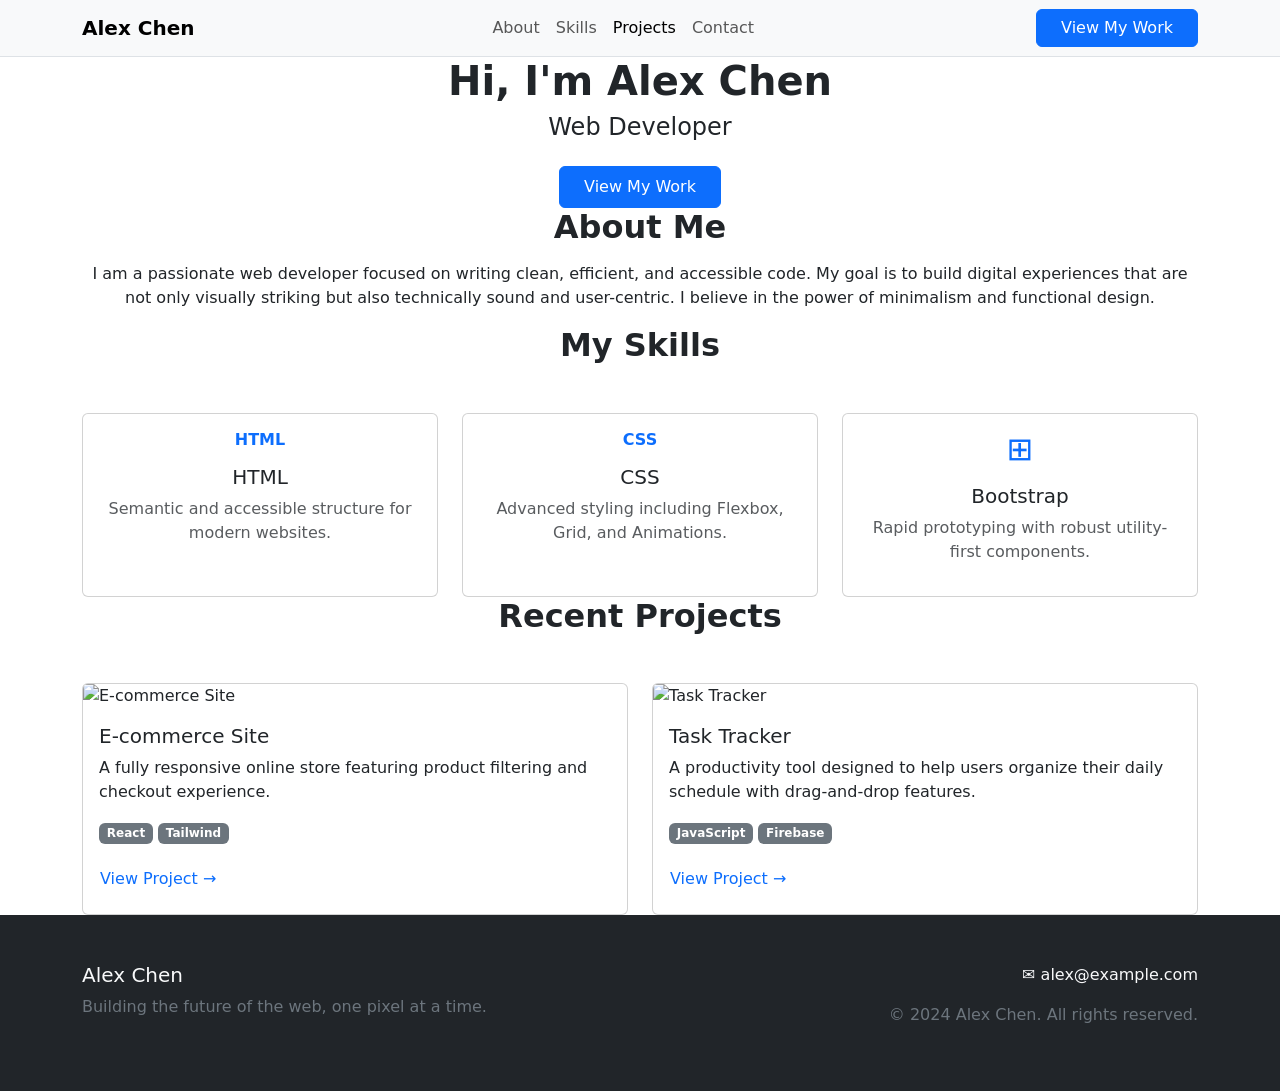
==== bootstrap1.html @ 134c222d "feat: add bootstrap portfolio" ====
<!DOCTYPE html>
<html lang="en">

<head>

    <meta charset="UTF-8">

    <meta name="viewport"
        content="width=device-width, initial-scale=1.0">

    <title>Alex Chen Portfolio</title>

    <!-- Bootstrap CSS -->
    <link href="https://cdn.jsdelivr.net/npm/bootstrap@5.3.3/dist/css/bootstrap.min.css"
        rel="stylesheet">

    <!-- Your CSS File -->
    <link rel="stylesheet" href="style.css1">

</head>

<body>

    <!-- Navbar -->

    <nav class="navbar navbar-expand-lg bg-light border-bottom">

        <div class="container">

            <a class="navbar-brand fw-bold" href="#">
                Alex Chen
            </a>

            <button class="navbar-toggler"
                type="button"
                data-bs-toggle="collapse"
                data-bs-target="#navbarMenu">

                <span class="navbar-toggler-icon"></span>

            </button>

            <div class="collapse navbar-collapse"
                id="navbarMenu">

                <ul class="navbar-nav mx-auto">

                    <li class="nav-item">

                        <a class="nav-link"
                            href="#about">

                            About

                        </a>

                    </li>

                    <li class="nav-item">

                        <a class="nav-link"
                            href="#skills">

                            Skills

                        </a>

                    </li>

                    <li class="nav-item">

                        <a class="nav-link active"
                            href="#projects">

                            Projects

                        </a>

                    </li>

                    <li class="nav-item">

                        <a class="nav-link"
                            href="#contact">

                            Contact

                        </a>

                    </li>

                </ul>

                <a href="#projects"
                    class="btn btn-primary px-4">

                    View My Work

                </a>

            </div>

        </div>

    </nav>


    <!-- Hero Section -->

    <section class="hero text-center">

        <div class="container">

            <h1 class="fw-bold">

                Hi, I'm Alex Chen

            </h1>

            <h4 class="mt-2">

                Web Developer

            </h4>

            <a href="#projects"
                class="btn btn-primary px-4 py-2 mt-3">

                View My Work

            </a>

        </div>

    </section>


    <!-- About Section -->

    <section id="about"
        class="about-section text-center">

        <div class="container">

            <h2 class="fw-bold mb-3">

                About Me

            </h2>

            <p class="about-text mx-auto">

                I am a passionate web developer focused on writing
                clean, efficient, and accessible code. My goal is
                to build digital experiences that are not only
                visually striking but also technically sound and
                user-centric. I believe in the power of minimalism
                and functional design.

            </p>

        </div>

    </section>


    <!-- Skills Section -->

    <section id="skills"
        class="skills-section">

        <div class="container">

            <h2 class="text-center fw-bold mb-5">

                My Skills

            </h2>

            <div class="row g-4">


                <!-- HTML Card -->

                <div class="col-md-4">

                    <div class="card skill-card
                        text-center h-100">

                        <div class="card-body">

                            <h6 class="text-primary fw-bold">

                                HTML

                            </h6>

                            <h5 class="mt-3">

                                HTML

                            </h5>

                            <p class="text-muted">

                                Semantic and accessible
                                structure for modern websites.

                            </p>

                        </div>

                    </div>

                </div>


                <!-- CSS Card -->

                <div class="col-md-4">

                    <div class="card skill-card
                        text-center h-100">

                        <div class="card-body">

                            <h6 class="text-primary fw-bold">

                                CSS

                            </h6>

                            <h5 class="mt-3">

                                CSS

                            </h5>

                            <p class="text-muted">

                                Advanced styling including
                                Flexbox, Grid, and Animations.

                            </p>

                        </div>

                    </div>

                </div>


                <!-- Bootstrap Card -->

                <div class="col-md-4">

                    <div class="card skill-card
                        text-center h-100">

                        <div class="card-body">

                            <h2 class="text-primary">

                                ⊞

                            </h2>

                            <h5 class="mt-3">

                                Bootstrap

                            </h5>

                            <p class="text-muted">

                                Rapid prototyping with
                                robust utility-first components.

                            </p>

                        </div>

                    </div>

                </div>

            </div>

        </div>

    </section>


    <!-- Projects Section -->

    <section id="projects"
        class="projects-section">

        <div class="container">

            <h2 class="text-center fw-bold mb-5">

                Recent Projects

            </h2>

            <div class="row g-4">


                <!-- First Project -->

                <div class="col-md-6">

                    <div class="card project-card h-100">

                        <img
                            src="https://images.unsplash.com/photo-1461749280684-dccba630e2f6"

                            class="card-img-top"

                            alt="E-commerce Site">

                        <div class="card-body">

                            <h5 class="card-title">

                                E-commerce Site

                            </h5>

                            <p class="card-text">

                                A fully responsive online store
                                featuring product filtering
                                and checkout experience.

                            </p>

                            <span class="badge
                                text-bg-secondary">

                                React

                            </span>

                            <span class="badge
                                text-bg-secondary">

                                Tailwind

                            </span>

                            <br>

                            <a href="#"
                                class="btn btn-link
                                text-decoration-none
                                ps-0 mt-3">

                                View Project →

                            </a>

                        </div>

                    </div>

                </div>


                <!-- Second Project -->

                <div class="col-md-6">

                    <div class="card project-card h-100">

                        <img
                            src="https://images.unsplash.com/photo-1516321318423-f06f85e504b3"

                            class="card-img-top"

                            alt="Task Tracker">

                        <div class="card-body">

                            <h5 class="card-title">

                                Task Tracker

                            </h5>

                            <p class="card-text">

                                A productivity tool designed
                                to help users organize their
                                daily schedule with
                                drag-and-drop features.

                            </p>

                            <span class="badge
                                text-bg-secondary">

                                JavaScript

                            </span>

                            <span class="badge
                                text-bg-secondary">

                                Firebase

                            </span>

                            <br>

                            <a href="#"
                                class="btn btn-link
                                text-decoration-none
                                ps-0 mt-3">

                                View Project →

                            </a>

                        </div>

                    </div>

                </div>

            </div>

        </div>

    </section>


    <!-- Footer -->

    <footer id="contact"
        class="bg-dark text-light py-5">

        <div class="container">

            <div class="row">

                <div class="col-md-6">

                    <h5>

                        Alex Chen

                    </h5>

                    <p class="text-secondary">

                        Building the future of the web,
                        one pixel at a time.

                    </p>

                </div>


                <div class="col-md-6 text-md-end">

                    <p>

                        ✉ alex@example.com

                    </p>

                    <p class="text-secondary">

                        © 2024 Alex Chen.
                        All rights reserved.

                    </p>

                </div>

            </div>

        </div>

    </footer>


    <!-- Bootstrap JavaScript -->

    <script
        src="https://cdn.jsdelivr.net/npm/bootstrap@5.3.3/dist/js/bootstrap.bundle.min.js">

    </script>

</body>

</html>
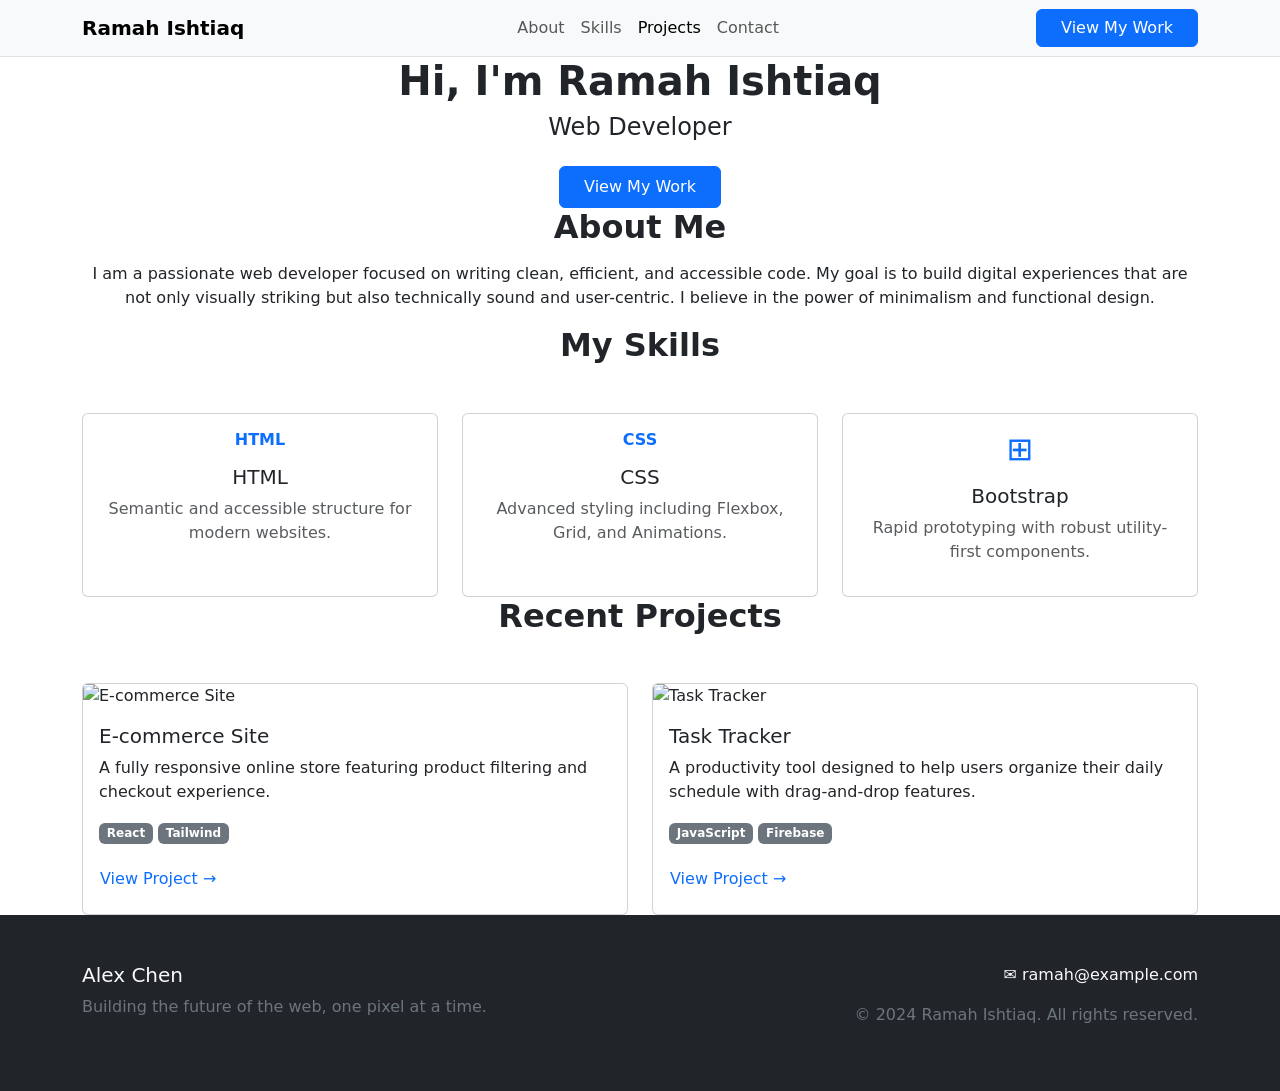
==== commit e68600f4: "feat: add Bootstrap project Day 8" ====
--- a/bootstrap1.html
+++ b/bootstrap1.html
@@ -8,7 +8,7 @@
     <meta name="viewport"
         content="width=device-width, initial-scale=1.0">
 
-    <title>Alex Chen Portfolio</title>
+    <title>Ramah Ishtiaq Portfolio</title>
 
     <!-- Bootstrap CSS -->
     <link href="https://cdn.jsdelivr.net/npm/bootstrap@5.3.3/dist/css/bootstrap.min.css"
@@ -28,7 +28,7 @@
         <div class="container">
 
             <a class="navbar-brand fw-bold" href="#">
-                Alex Chen
+                Ramah Ishtiaq
             </a>
 
             <button class="navbar-toggler"
@@ -113,7 +113,7 @@
 
             <h1 class="fw-bold">
 
-                Hi, I'm Alex Chen
+                Hi, I'm Ramah Ishtiaq
 
             </h1>
 
@@ -467,13 +467,13 @@
 
                     <p>
 
-                        ✉ alex@example.com
+                        ✉ ramah@example.com
 
                     </p>
 
                     <p class="text-secondary">
 
-                        © 2024 Alex Chen.
+                        © 2024 Ramah Ishtiaq.
                         All rights reserved.
 
                     </p>
